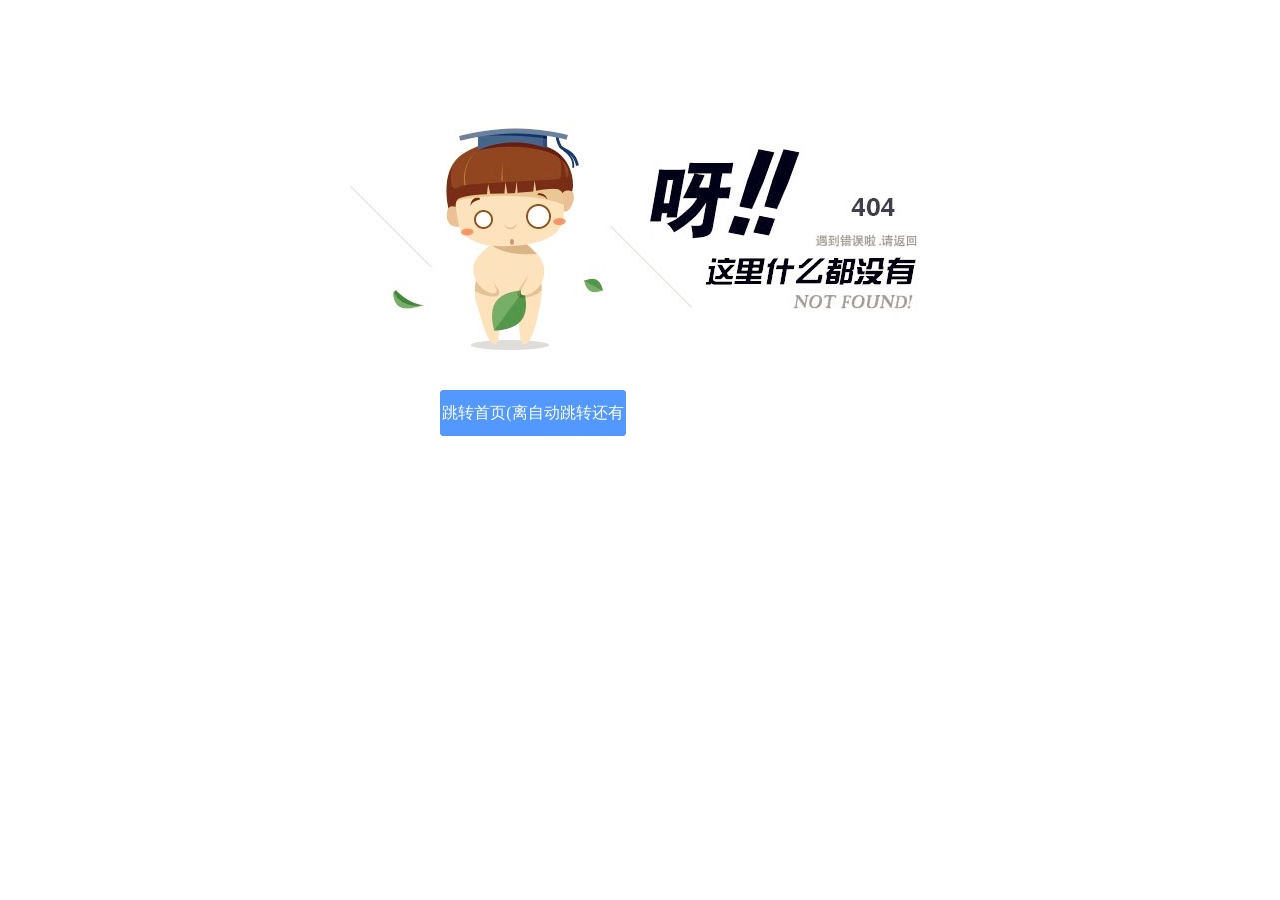
==== depiction/Web/index.html @ d070949f "iProject Update" ====
<!DOCTYPE html>
<html>

    <head>
        <meta charset="utf-8">
        <meta name="viewport" content="width=device-width, initial-scale=1, minimum-scale=1.0, user-scalable=0">
        <title> </title>
        <link rel="stylesheet" type="text/css" href="../../Assets/Style/index.css">
        <script src="../../Assets/Js/index.js"></script>
        <script src="../../Assets/Frame/jquery/jquery-1.12.4.min.js"></script>
    </head>

<body>
    <div class="body">
        <div id="head" style="background-image: url(../../Assets/Image/Default_Head.jpg)" class="banner_underlay"></div>
        <div class="nav">
            <div id="describe" class="nav_btn active tweak_info_btn" onclick="swap('.changelog','.tweak_info');">插件信息</div>
            <div id="screenshot" class="nav_btn changelog_btn" onclick="swap('.tweak_info','.changelog');">截图预览</div>
        </div>
        <div class="tweak_info">
            <p class="compatibility"><b>系统兼容:</b> 该插件仅兼容 IOS 11 - 13 系统</p>
            <div class="md_view">
                <p>
                    <p>
                        <h4 id="info-h4">功能速描</h4>
                    </p>
                    <p id="info-p-describe">demo</p>
                </p>
            </div>
            <h3 id="info-h3">插件信息</h3>
            <div class="table">
                <div class="cell">
                    <div id="info-title-1" class="title">开发人员:</div>
                    <div id="info-text-1" class="text">Pain</div>
                    <br><br>
                </div>
                <div class="cell">
                    <div id="info-title-2" class="title">最新版本:</div>
                    <div id="info-text-2" class="text">1.0.0</div>
                    <br><br>
                </div>
                <div class="cell">
                    <div id="info-title-3" class="title">系统兼容:</div>
                    <div id="info-text-3" class="text">iOS 11 - 13</div>
                    <br><br>
                </div>
                <div class="cell">
                    <div id="info-title-4" class="title">插件大小:</div>
                    <div id="info-text-4" class="text">10000 Bytes</div>
                    <br><br>
                </div>
                <div class="cell">
                    <div id="info-title-5" class="title">最后更新:</div>
                    <div id="info-text-5" class="text">2020-02-02 00:00</div>
                    <br><br>
                </div>
                <div class="cell">
                    <div id="info-title-6" class="title">所属归类:</div>
                    <div id="info-text-6" class="text">Tweaks</div>
                    <br><br>
                </div>
            </div>
        </div>
        <div class="changelog layui-anim-up">
            <div class="scroll_view">
                <img id="Screenshot-1" class="img_card" src="">
                <img id="Screenshot-2" class="img_card" src="">
                <img id="Screenshot-3" class="img_card" src="">
            </div>
        </div>
    </div>
</body>
<script>
    compatible("11", "13.3", "iOS 11 to 13.3");
    externalize();
    var name = getQueryVariable("page");
    if (name == "false") {
        location.href = "../../404.html";
    }
    Loading("pain",name)
</script>
</html>
---- Assets/Style/index.css ----
* {
    margin: 0;
}

.body {
    font-family: -apple-system, BlinkMacSystemFont, "Helvetica Neue", "Helvetica", sans-serif;
    margin-top: 20px;
    margin-bottom: 20px;

}

@media only screen and (max-width: 600px) {
    .body {
        margin-left: 20px;
        margin-right: 20px;
    }
    .scroll_view {
        width: calc(100vw - 60px);
    }
}
@media only screen and (min-width: 601px) {
    .body {
        width: 500px;
        margin-left: auto;
        margin-right: auto;
    }
    .scroll_view {
        width: calc(500px - 40px);
    }
}

h1, h2, h3, h4, h5, h6, p {
    margin: 2px;
}

.caption {
    color: #bbb;
    font-size: 8px;
}

.header {
    margin-top: 40px;
    margin-bottom: 25px;
}

.scroll_view {
    overflow-x: scroll;
    overflow-y: hidden;
    margin: 10px;
    white-space: nowrap;
    -webkit-overflow-scrolling: touch;
}

.scroll_view > .card {
    background-color: #ccc;
    background-position: center;
    background-repeat: no-repeat;
    background-size: cover;
    padding: 10px;
    margin: 10px;
    border-radius: 10px;
    font-weight: bold;
    height: 125px;
    width: 275px;
    position: relative;
    display: inline-block;
}

.scroll_view > .img_card {
    background-color: #ccc;
    width: 250px;
    margin: 5px;
    border-radius: 10px;
    font-weight: bold;
    position: relative;
    display: inline-block;
}

.card > p {
    color: white;
    bottom: 15px;
    left: 15px;
    font-size: 25px;
    position: absolute;
    text-shadow: 0 0 10px rgba(0,0,0,0.8); 
}

.center {
    text-align: center;
}

.left_float {
    float: left;
}

.right_float { 
    float: right;
}

.add_sileo {
    font-size: 2em;
    cursor: pointer;
    text-decoration: none;
}

.add_sileo:hover, a:hover {
    opacity: 0.8;
    cursor: pointer;
}

.package {
    margin-bottom: 40px;
}

.package > img {
    border-radius: 20px;
    width: 75px;
    height: 75px;
    float: left;
}

.package_info {
    margin-left: 90px;
}

.package_name {
    font-weight: bold;
    font-size: 21px;
}

.package_caption {
    margin-top: 7px;
    color: #999;
}

.cell > .title {
    float: left;
    color: #999;
}

.cell > .text {
    float: right;
}

h3 {
    margin-top: 15px;
    margin-bottom: 15px;
}

.footer {
    margin-top: 20px;
}

.subtle_link, .subtle_link > div > div, .subtle_link > div > div > p {
    text-decoration: none;
    color: black;
}

.subtle_link:hover, .subtle_link > *:hover {
    opacity: 0.8;
}

.green {
    color: #00b90c;
}

.red {
    color: #ba0000;
}

.banner_underlay {
    background-size: cover;
    background-position: center;
    height: 150px;
    width: 100%;
    border-radius: 8px;
    z-index: -2;
    margin-bottom: 25px;
    top: 0;
}

.changelog {
    display: none;
}

.nav {
    display: flex;
    margin: 20px;
    float: center;
}

.nav_btn {
    width: 50%;
    display:inline;
    text-align: center;
    color: #999;
    font-weight: 500;
    padding-bottom: 10px;
    cursor: pointer;
}

.changelog_entry {
    margin-bottom: 18px;
}

a {
    text-decoration: none;
}

.table-btn, .table-btn > div {
    padding-top: 10px;
    padding-bottom: 10px;
}

.table-btn:after {
    content: "›";
    font-size:30px;
    transform: translateY(-40px);
    float: right;
}

a,
.tint,
.table-btn:after {
    color: #f4d742
}

.active {
    color: #f4d742;
    border-bottom: 2px solid #f4d742;
}
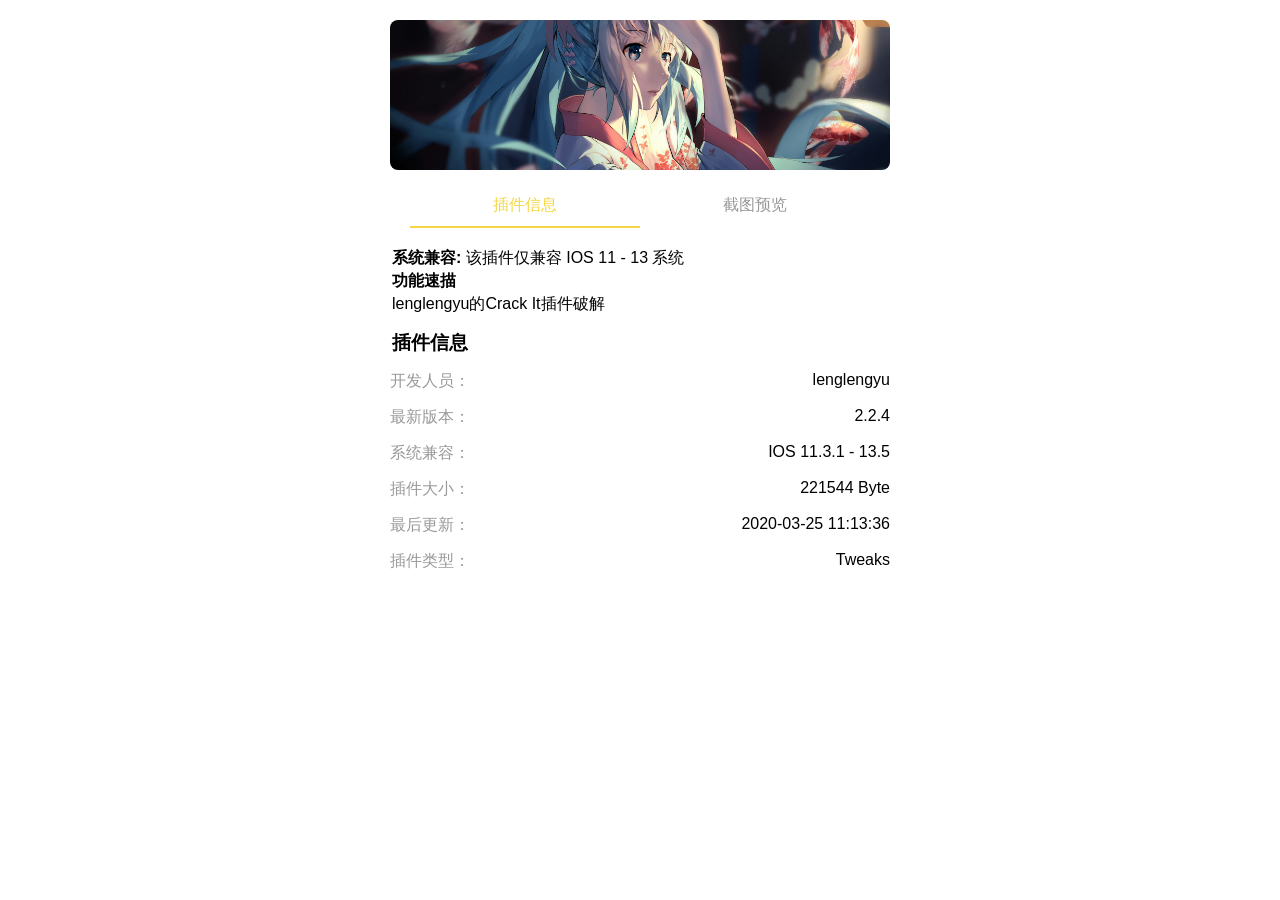
==== commit 2750595b: "iProject Update" ====
--- a/depiction/Web/index.html
+++ b/depiction/Web/index.html
@@ -41,7 +41,7 @@
                 </div>
                 <div class="cell">
                     <div id="info-title-3" class="title">系统兼容:</div>
-                    <div id="info-text-3" class="text">iOS 11 - 13</div>
+                    <div id="info-text-3" class="text">IOS 11.3.1 - 13.5</div>
                     <br><br>
                 </div>
                 <div class="cell">
@@ -71,12 +71,15 @@
     </div>
 </body>
 <script>
-    compatible("11", "13.3", "iOS 11 to 13.3");
-    externalize();
     var name = getQueryVariable("page");
     if (name == "false") {
-        location.href = "../../404.html";
+        //location.href = "../../404.html";
     }
     Loading("pain",name)
+ var edition = $('#info-text-3').text();
+ var consequence = edition.match(/\d+(\.\d+\.\d+|\.\d+|\d+|)/g);
+    compatible(consequence[0], consequence[1], "IOS " + consequence[0] + " - " + consequence[1]);
+    externalize();
+alert(consequence[1]);
 </script>
 </html>
--- a/Assets/Style/index.css
+++ b/Assets/Style/index.css
@@ -228,4 +228,9 @@
 .active {
     color: #f4d742;
     border-bottom: 2px solid #f4d742;
+}
+
+#legend_1{
+color:red;
+size:20px;
 }
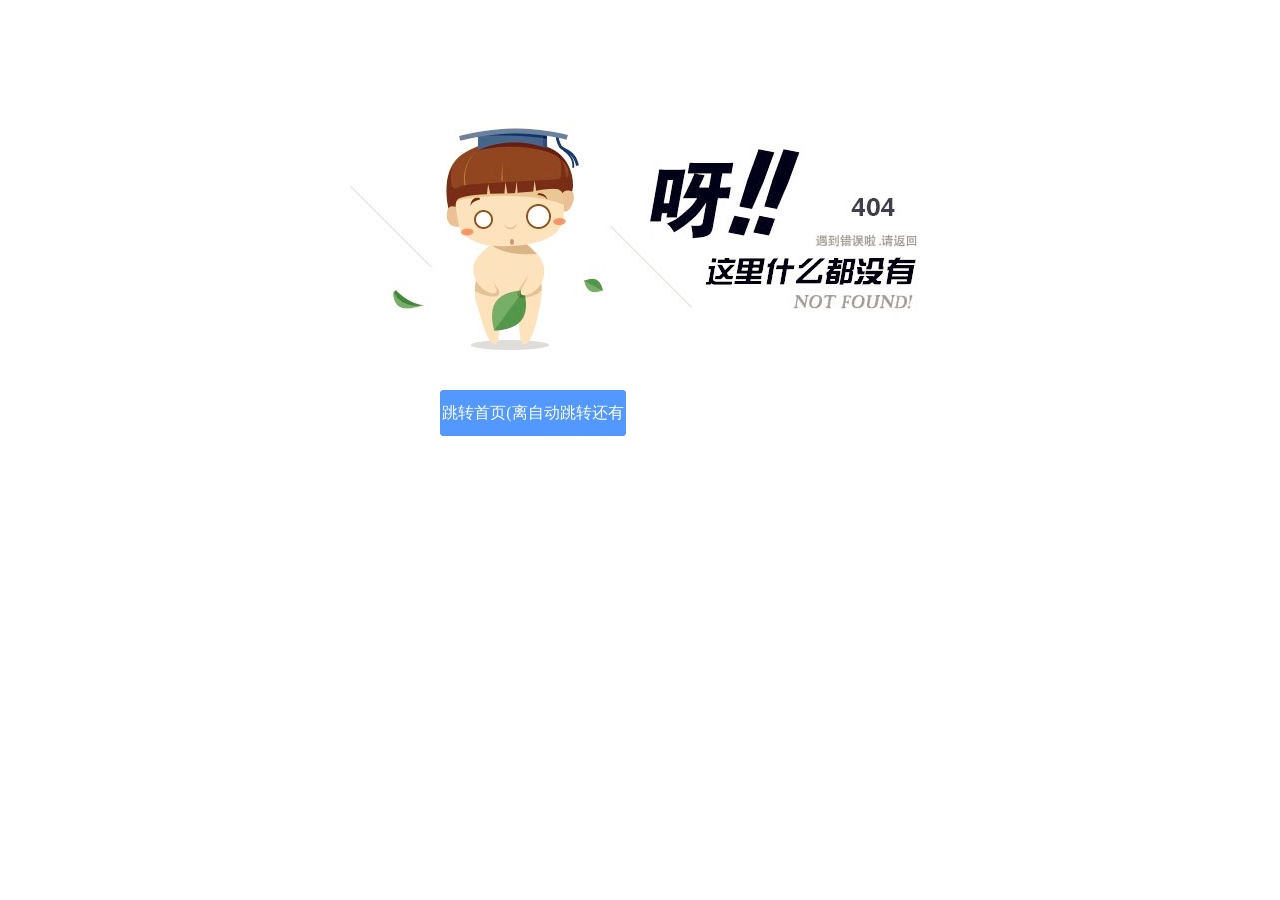
==== commit a98a8136: "iProject Update" ====
--- a/depiction/Web/index.html
+++ b/depiction/Web/index.html
@@ -73,13 +73,12 @@
 <script>
     var name = getQueryVariable("page");
     if (name == "false") {
-        //location.href = "../../404.html";
+        location.href = "../../404.html";
     }
     Loading("pain",name)
  var edition = $('#info-text-3').text();
  var consequence = edition.match(/\d+(\.\d+\.\d+|\.\d+|\d+|)/g);
     compatible(consequence[0], consequence[1], "IOS " + consequence[0] + " - " + consequence[1]);
     externalize();
-alert(consequence[1]);
 </script>
 </html>
